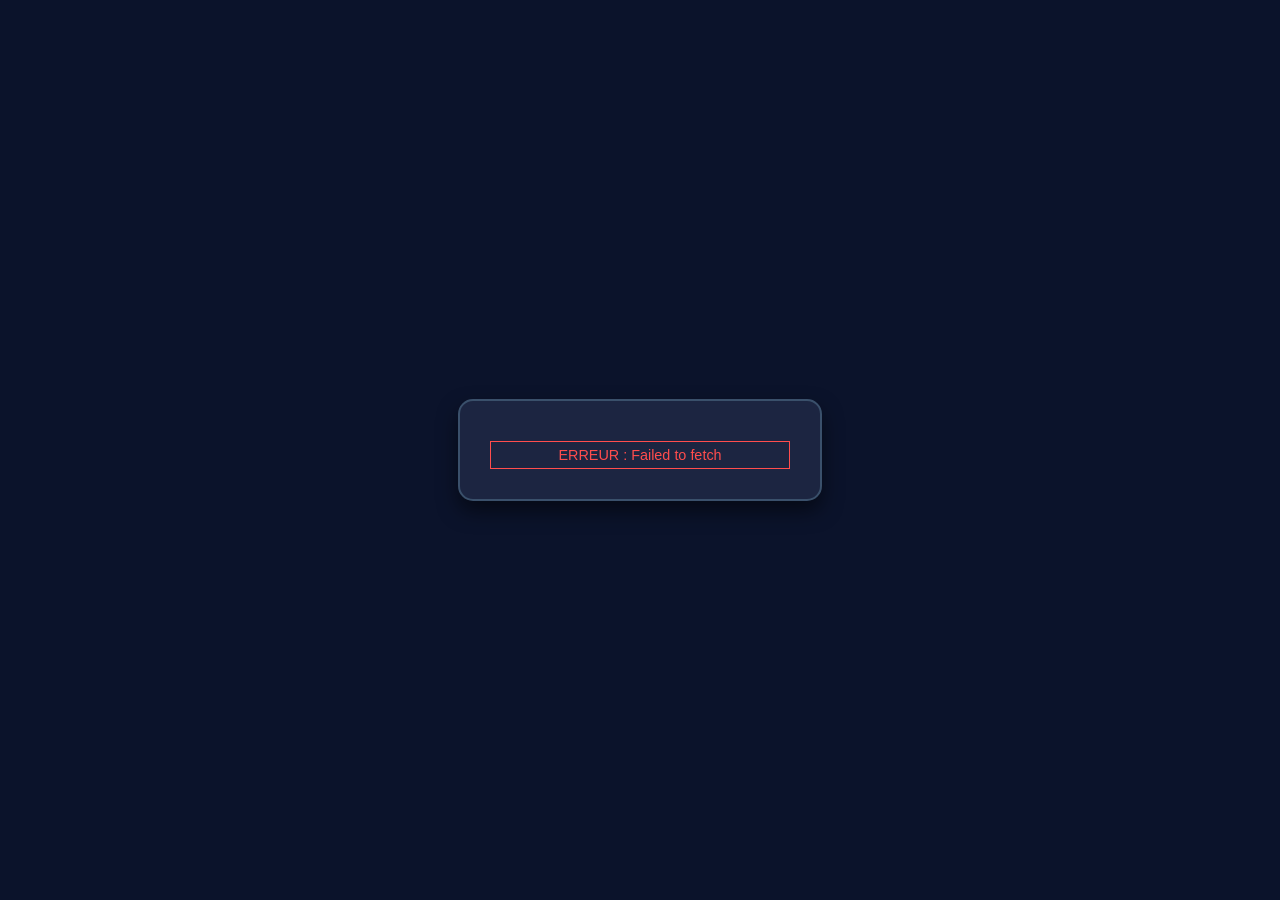
==== index.html @ 2c396a4c "commiit" ====
<!DOCTYPE html>
<html lang="fr">
<head>
    <meta charset="UTF-8">
    <title>Clash Royale Statut</title>
    <style>
        body { background-color: #0b132b; color: white; font-family: sans-serif; display: flex; justify-content: center; align-items: center; height: 100vh; margin: 0; }
        .card { background: #1c2541; padding: 30px; border-radius: 15px; border: 2px solid #3a506b; text-align: center; width: 300px; box-shadow: 0 10px 20px rgba(0,0,0,0.5); }
        .name { font-size: 1.8rem; color: #6fffe9; margin: 10px 0; text-transform: uppercase; }
        .trophies { font-size: 2.5rem; color: #f9d423; font-weight: bold; margin: 10px 0; }
        .error-msg { color: #ff4d4d; font-size: 0.9rem; margin-top: 10px; border: 1px solid #ff4d4d; padding: 5px; display: none; }
        .loading { color: #5bc0be; }
    </style>
</head>
<body>

    <div class="card">
        <div id="status" class="loading">Connexion à l'arène...</div>
        
        <div id="profile-data" style="display:none;">
            <div id="p-name" class="name">JOUEUR</div>
            <div id="p-clan" style="color: #bdc3c7;">Clan</div>
            <div id="p-trophies" class="trophies">0 🏆</div>
            <div style="font-size: 0.8rem; color: #5bc0be;">MEILLEUR : <span id="p-best">0</span></div>
        </div>

        <div id="error-box" class="error-msg"></div>
    </div>

    <script>
        // ================= CONFIGURATION =================
        const TAG = '#G9YV9GR8R';     // Remplace par ton tag (ex: #PYR88)
        const TOKEN = 'eyJ0eXAiOiJKV1QiLCJhbGciOiJIUzUxMiIsImtpZCI6IjI4YTMxOGY3LTAwMDAtYTFlYi03ZmExLTJjNzQzM2M2Y2NhNSJ9.[base64].k7sMMab-cYZa5qWONd5vj3ZVaS0bmj7OYrE3QF_KOk9yHnkTnvjzgjyiGN1X5znFyD4bbFximDFaI2FQrGbONw'; // Remplace par ta clé API
        // =================================================

        async function getStats() {
            const status = document.getElementById('status');
            const errorBox = document.getElementById('error-box');
            const cleanTag = TAG.replace('#', '%23');
            
            // URL de l'API Supercell via un proxy pour éviter le blocage IP/CORS
            const apiTarget = `https://api.clashroyale.com/v1/players/${cleanTag}`;
            const proxyUrl = `https://api.allorigins.win/get?url=${encodeURIComponent(apiTarget)}`;

            try {
                const response = await fetch(proxyUrl);
                const result = await response.json();
                
                // On déballe les données envoyées par le proxy
                const data = JSON.parse(result.contents);

                if (data.reason === "accessDenied") {
                    throw new Error("Clé API invalide ou IP non autorisée.");
                } else if (data.reason === "notFound") {
                    throw new Error("Tag du joueur introuvable.");
                }

                // Affichage des données
                document.getElementById('p-name').innerText = data.name;
                document.getElementById('p-clan').innerText = data.clan ? data.clan.name : "Sans Clan";
                document.getElementById('p-trophies').innerText = data.trophies + " 🏆";
                document.getElementById('p-best').innerText = data.bestTrophies + " 🏆";

                status.style.display = 'none';
                document.getElementById('profile-data').style.display = 'block';

            } catch (err) {
                status.style.display = 'none';
                errorBox.style.display = 'block';
                errorBox.innerText = "ERREUR : " + err.message;
                console.error(err);
            }
        }

        getStats();
    </script>
</body>
</html>
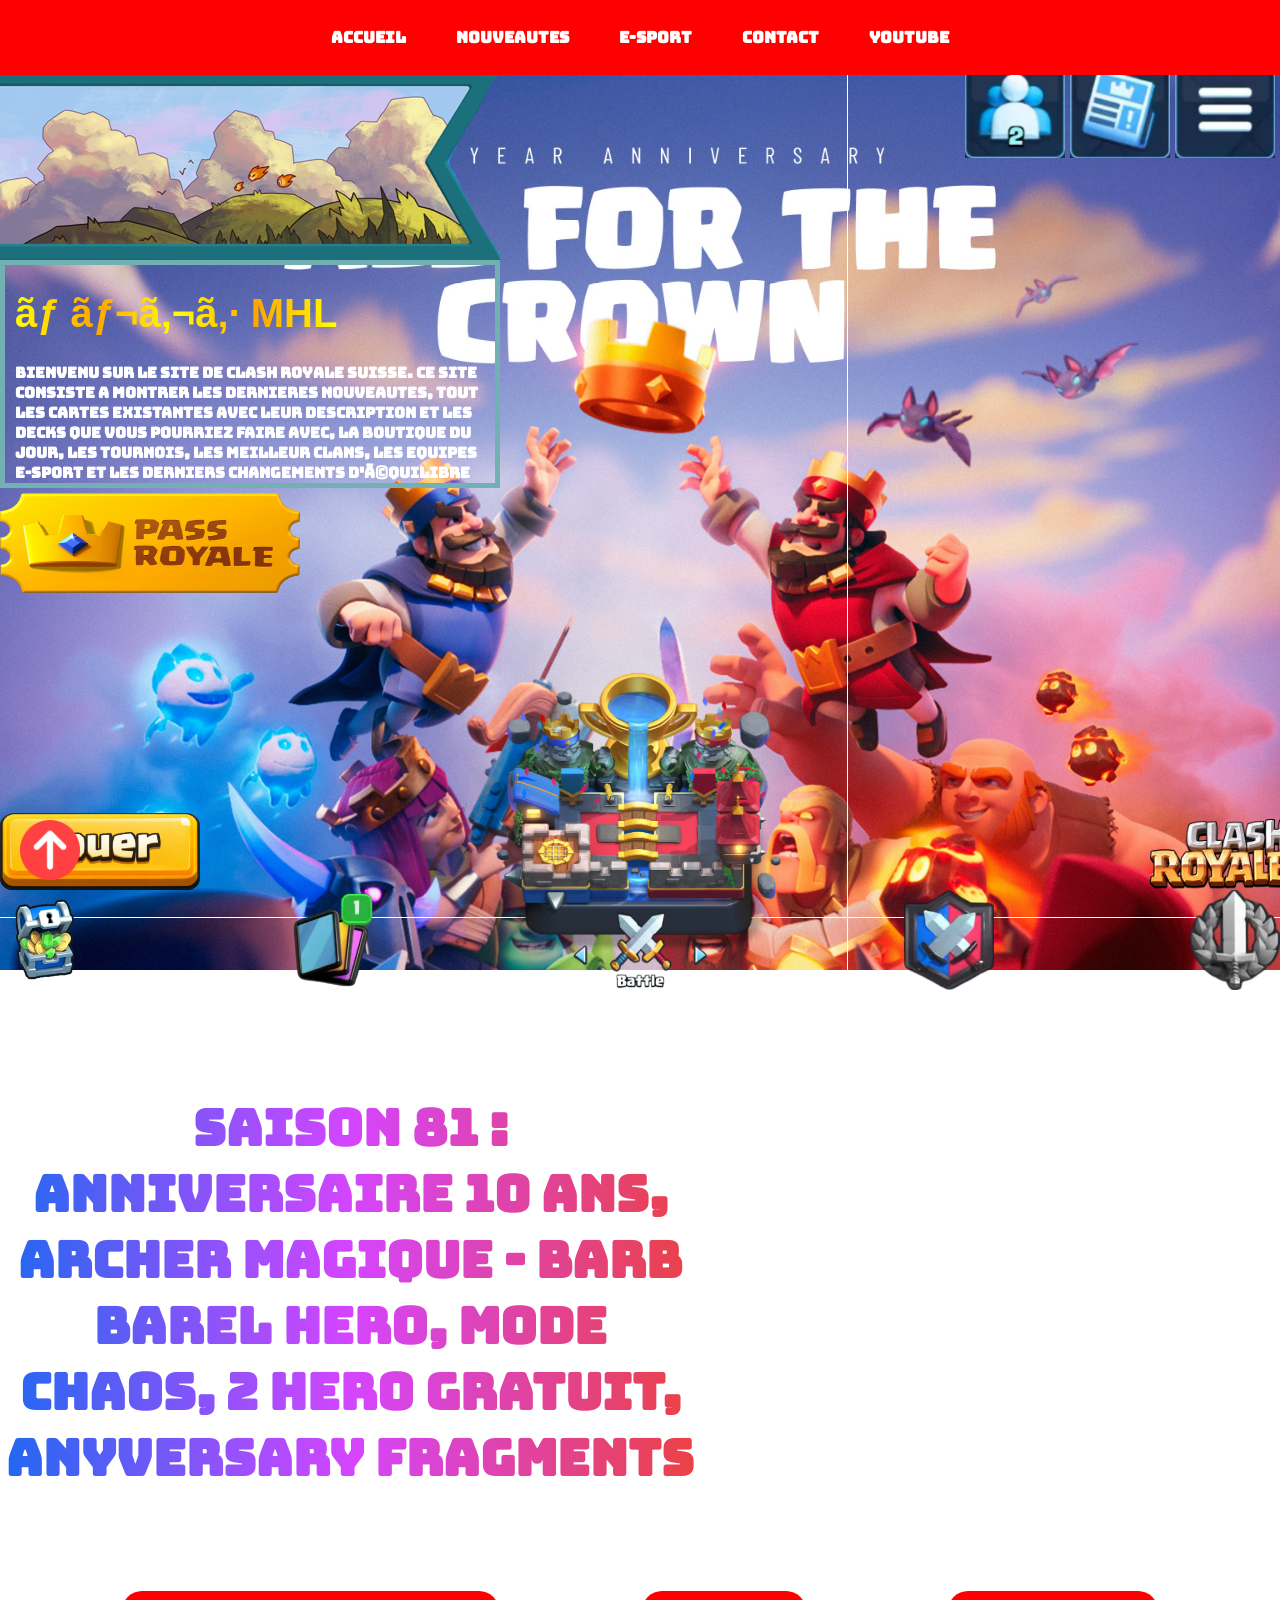
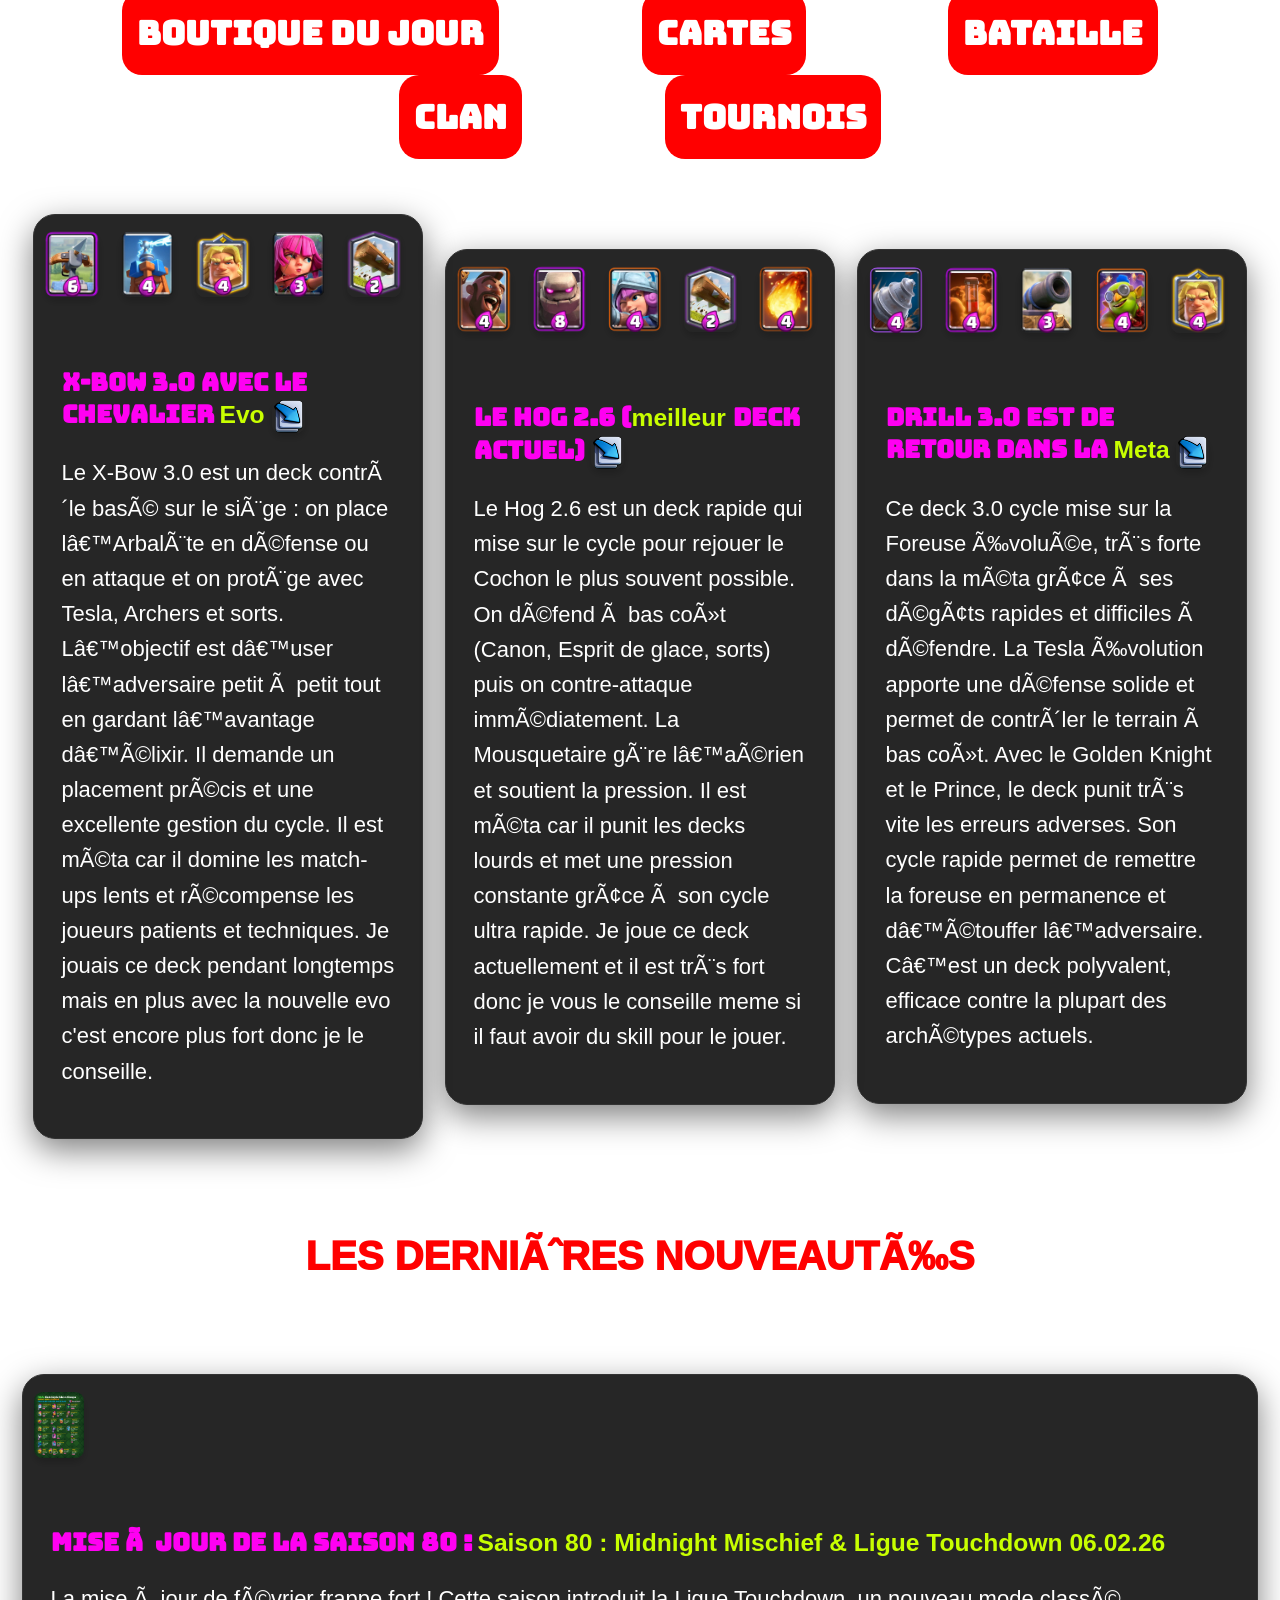
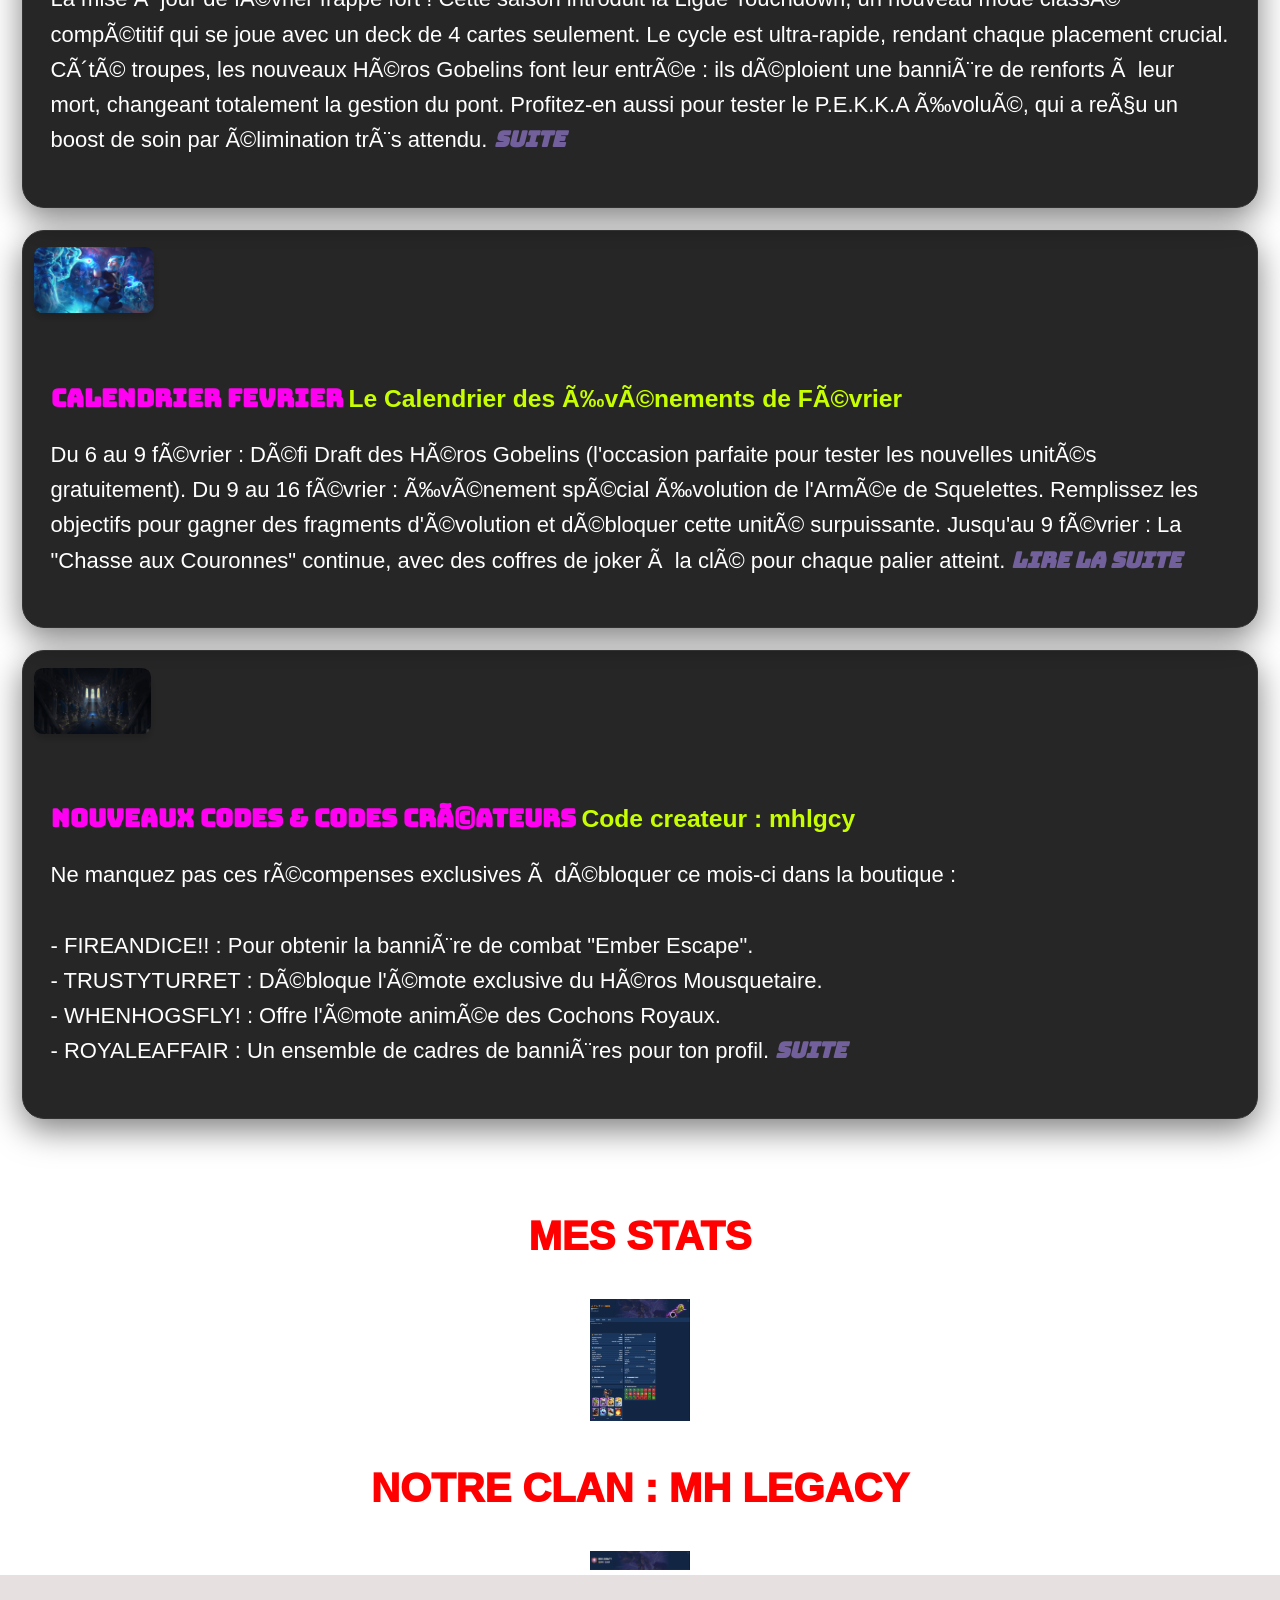
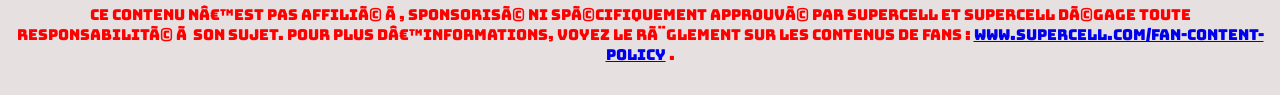
==== commit a13bcd84: "commit" ====
--- a/index.html
+++ b/index.html
@@ -1,78 +1,261 @@
 <!DOCTYPE html>
 <html lang="fr">
 <head>
-    <meta charset="UTF-8">
-    <title>Clash Royale Statut</title>
-    <style>
-        body { background-color: #0b132b; color: white; font-family: sans-serif; display: flex; justify-content: center; align-items: center; height: 100vh; margin: 0; }
-        .card { background: #1c2541; padding: 30px; border-radius: 15px; border: 2px solid #3a506b; text-align: center; width: 300px; box-shadow: 0 10px 20px rgba(0,0,0,0.5); }
-        .name { font-size: 1.8rem; color: #6fffe9; margin: 10px 0; text-transform: uppercase; }
-        .trophies { font-size: 2.5rem; color: #f9d423; font-weight: bold; margin: 10px 0; }
-        .error-msg { color: #ff4d4d; font-size: 0.9rem; margin-top: 10px; border: 1px solid #ff4d4d; padding: 5px; display: none; }
-        .loading { color: #5bc0be; }
-    </style>
+    <meta charset="UTF-8_fr">
+    <meta name="viewport" content="width=device-width, initial-scale=1.0">
+    <title>Clash Royale Suisse 🇨🇭</title>
+    <link rel="stylesheet" href="style_webdb.css">
+    <link rel="icon" href="images/logo_clash_royale.png" type="image/png">
+    <link rel="preconnect" href="https://fonts.googleapis.com">
+<link rel="preconnect" href="https://fonts.gstatic.com" crossorigin>
+<link href="https://fonts.googleapis.com/css2?family=Bebas+Neue&family=Bungee&display=swap" rel="stylesheet">
 </head>
 <body>
-
-    <div class="card">
-        <div id="status" class="loading">Connexion à l'arène...</div>
-        
-        <div id="profile-data" style="display:none;">
-            <div id="p-name" class="name">JOUEUR</div>
-            <div id="p-clan" style="color: #bdc3c7;">Clan</div>
-            <div id="p-trophies" class="trophies">0 🏆</div>
-            <div style="font-size: 0.8rem; color: #5bc0be;">MEILLEUR : <span id="p-best">0</span></div>
+    <header>
+<div id="header">
+
+</div>
+    <nav class="navigation">
+        <a href="site_p_webdb.html">
+            <img src="images/logo_clash_royale.png" alt="logo" width="50" height="50">
+        </a>
+
+        <!--liens en haut-->
+        <div class="nav-links">
+            <a href="index.html">Accueil</a>
+            <a href="site_news.html">Nouveautes</a>
+            <a href="e-sport.html">E-sport</a>
+            <a href="site_contact.html">Contact</a>
+            <a href="https://www.youtube.com/@mhlgcr_off">Youtube</a>
         </div>
-
-        <div id="error-box" class="error-msg"></div>
-    </div>
-
-    <script>
-        // ================= CONFIGURATION =================
-        const TAG = '#G9YV9GR8R';     // Remplace par ton tag (ex: #PYR88)
-        const TOKEN = 'eyJ0eXAiOiJKV1QiLCJhbGciOiJIUzUxMiIsImtpZCI6IjI4YTMxOGY3LTAwMDAtYTFlYi03ZmExLTJjNzQzM2M2Y2NhNSJ9.[base64].k7sMMab-cYZa5qWONd5vj3ZVaS0bmj7OYrE3QF_KOk9yHnkTnvjzgjyiGN1X5znFyD4bbFximDFaI2FQrGbONw'; // Remplace par ta clé API
-        // =================================================
-
-        async function getStats() {
-            const status = document.getElementById('status');
-            const errorBox = document.getElementById('error-box');
-            const cleanTag = TAG.replace('#', '%23');
-            
-            // URL de l'API Supercell via un proxy pour éviter le blocage IP/CORS
-            const apiTarget = `https://api.clashroyale.com/v1/players/${cleanTag}`;
-            const proxyUrl = `https://api.allorigins.win/get?url=${encodeURIComponent(apiTarget)}`;
-
-            try {
-                const response = await fetch(proxyUrl);
-                const result = await response.json();
-                
-                // On déballe les données envoyées par le proxy
-                const data = JSON.parse(result.contents);
-
-                if (data.reason === "accessDenied") {
-                    throw new Error("Clé API invalide ou IP non autorisée.");
-                } else if (data.reason === "notFound") {
-                    throw new Error("Tag du joueur introuvable.");
-                }
-
-                // Affichage des données
-                document.getElementById('p-name').innerText = data.name;
-                document.getElementById('p-clan').innerText = data.clan ? data.clan.name : "Sans Clan";
-                document.getElementById('p-trophies').innerText = data.trophies + " 🏆";
-                document.getElementById('p-best').innerText = data.bestTrophies + " 🏆";
-
-                status.style.display = 'none';
-                document.getElementById('profile-data').style.display = 'block';
-
-            } catch (err) {
-                status.style.display = 'none';
-                errorBox.style.display = 'block';
-                errorBox.innerText = "ERREUR : " + err.message;
-                console.error(err);
-            }
-        }
-
-        getStats();
-    </script>
+    </nav>
+    </div>
+    <div class="banner-left">
+      <a href="https://play.google.com/store/apps/details?id=com.supercell.clashroyale" target="_blank">
+        <img src="images/free_banner.png" alt="Bannière Clash Royale" width="100%" height="auto">
+      </a>
+    </div>
+    <div class="banner-text-left">
+      <h1>ムレガシ MHL</h1>
+      <p1>Bienvenu sur le site de clash royale suisse. Ce site consiste a montrer les dernieres nouveautes, tout les cartes existantes avec leur description et les decks que vous pourriez faire avec, la boutique du jour, les tournois, les meilleur clans, les equipes e-sport et les derniers changements d'équilibre</p1>
+    </div>
+    </div>
+      <div class="option-right-list">
+        <a href="https://play.google.com/store/apps/details?id=com.supercell.clashroyale" target="_blank">
+      <img src="images/friend_list.jpg" alt="Friend List">
+        </a>
+        <a href="site_news.html" target="_blank">
+        <img src="images/news_list.jpg" alt="News List">
+        </a>
+        <a href="https://play.google.com/store/apps/details?id=com.supercell.clashroyale" target="_blank">
+        <img src="images/option_list.jpg" alt="Option List">
+        </a>
+      </div>
+      <div class="pass-royale-img-right">
+      <a href="https://store.supercell.com/" target="_blank">
+        <img src="images/Pass_Royale_Icon.webp" alt="Pass Royale">
+      </a>
+      </div>
+    <div class="arene-image">
+    <img src="images/Legendary_Arena_2.webp" alt="arene-image" width="300px" height="300px">
+    </div>
+    <a href="https://play.google.com/pc-store/games/details?id=com.supercell.clashroyale" target="_blank" class="play-link">
+<img src="images/jouer_button.png" class="play-img">
+    </a>
+</div>
+        </div>
+
+    </header>
+    <main>
+        <img src="images/imagee_back.jpeg" alt="Image de fond" class="arrire-image-pour-site">
+    </div>
+    <div class="bottom-menu-buttons">
+      <img src="images/shop_icon.webp" alt="shop_button" width="90px" height="100px">
+      <a href="cartes.html">
+      <img src="images/cards-button.png" alt="card_button" width="90px" height="100px">
+      </a>
+      <a href="site_p_webdb.html">
+      <img src="images/battle-button.png" alt="card_button" width="135px" height="80px" style="margin-top: 20px;">
+      </a>
+      <a href="clan_site.html">
+      <img src="images/clan_button.png" alt="card_button" width="90px" height="100px">
+      </a>
+      <img src="images/tournois_button.png" alt="card_button" width="90px" height="100px">
+    </div>
+  </aside>
+</section>
+
+<!--les 3 meulleurs deck actuel que on peut directement copier sur le jeu-->
+<h6>SAISON 81 : ANNIVERSAIRE 10 ANS, ARCHER MAGIQUE - BARB BAREL HERO, MODE CHAOS, 2 HERO GRATUIT, ANYVERSARY FRAGMENTS</h6>
+ <div class ="hook">
+
+<button><a href="#">Boutique du jour</a></button>
+<button><a href="#derniere_nouveaute">Cartes</a></button>
+<button><a href="#mes-stats">Bataille</a></button>
+<button><a href="#mon-clan">Clan</a></button>
+<button><a href="#mon-clan">Tournois</a></button>
+        </div>
+  </section>
+ </div>
+<section class="deck-container">
+  <article class="news-card">
+    <div class="card-image-container">
+      <img src="images/XBow.webp" alt="Saison 80">
+      <img src="images/Tesla.webp" alt="Saison 80">
+      <img src="images/GoldenKnight.webp" alt="Saison 80">
+      <img src="images/Archers.webp" alt="Saison 80">
+      <img src="images/Log.webp" alt="Saison 80">
+      <img src="images/Golem.webp" alt="Saison 80">
+      <img src="images/icespirit.webp" alt="Saison 80">
+      <img src="images/Zap.webp" alt="Saison 80">
+    </div>
+    <div class="card-content">
+      <h3 class="card-title">
+        X-bow 3.0 avec le chevalier <span class="highlight"> Evo </span> <a href="https://link.clashroyale.com/en/?clashroyale://copyDeck?deck=26000001;27000006;26000000;26000084;26000010;28000011;28000000;27000008&tt=159000000&l=Royals"><img src="images/copy_png.png" alt="copy_button" class="share-image"></a>
+      </h3>
+      <p class="card-text">
+        Le X-Bow 3.0 est un deck contrôle basé sur le siège : on place l’Arbalète en défense ou en attaque et on protège avec Tesla, Archers et sorts. L’objectif est d’user l’adversaire petit à petit tout en gardant l’avantage d’élixir. Il demande un placement précis et une excellente gestion du cycle. Il est méta car il domine les match-ups lents et récompense les joueurs patients et techniques. Je jouais ce deck pendant longtemps mais en plus avec la nouvelle evo c'est encore plus fort donc je le conseille.
+      </p>
+    </div>
+  </article>
+
+  <!--deuxieme deck-->
+  <article class="news-card">
+    <div class="card-image-container">
+      <img src="images/Hog.webp" alt="Saison 80">
+      <img src="images/Golem.webp" alt="Saison 80">
+      <img src="images/Musk.webp" alt="Saison 80">
+      <img src="images/Log.webp" alt="Saison 80">
+      <img src="images/Fireball.webp" alt="Saison 80">
+      <img src="images/Cannon.webp" alt="Saison 80">
+      <img src="images/icespirit.webp" alt="Saison 80">
+      <img src="images/Skellies.webp" alt="Saison 80">
+    </div>
+    <div class="card-content">
+      <h3 class="card-title">
+        Le hog 2.6 (<span class="highlight">meilleur </span>deck actuel) <a href="https://link.clashroyale.com/en/?clashroyale://copyDeck?deck=26000010;27000000;26000038;26000014;26000030;28000011;28000000;26000021&tt=159000000&l=Royals"><img src="images/copy_png.png" alt="copy_button" class="share-image"></a>
+      </h3>
+      <p class="card-text">
+        Le Hog 2.6 est un deck rapide qui mise sur le cycle pour rejouer le Cochon le plus souvent possible. On défend à bas coût (Canon, Esprit de glace, sorts) puis on contre-attaque immédiatement. La Mousquetaire gère l’aérien et soutient la pression. Il est méta car il punit les decks lourds et met une pression constante grâce à son cycle ultra rapide. Je joue ce deck actuellement et il est très fort donc je vous le conseille meme si il faut avoir du skill pour le jouer.
+      </p>
+    </div>
+  </article>
+
+  <!--troisieme deck-->
+  <article class="news-card">
+    <div class="card-image-container">
+      <img src="images/GoblinDrill.webp" alt="Saison 80">
+      <img src="images/Poison.webp" alt="Saison 80">
+      <img src="images/Cannon.webp" alt="Saison 80">
+      <img src="images/GoblinDemolisher.webp" alt="Saison 80">
+      <img src="images/GoldenKnight.webp" alt="Saison 80">
+      <img src="images/Firecracker.webp" alt="Saison 80">
+      <img src="images/icespirit.webp" alt="Saison 80">
+      <img src="images/Skellies.webp" alt="Saison 80">
+    </div>
+    <div class="card-content">
+      <h3 class="card-title">
+        Drill 3.0 Est de retour dans la <span class="highlight"> Meta</span> <a href="https://link.clashroyale.com/en/?clashroyale://copyDeck?deck=27000013;27000006;26000002;26000000;26000031;28000011;26000095;28000009&tt=159000000&l=Royals"><img src="images/copy_png.png" id="derniere_nouveaute" alt="copy_button" class="share-image"></a>
+      </h3>
+      <p class="card-text">
+        Ce deck 3.0 cycle mise sur la Foreuse Évoluée, très forte dans la méta grâce à ses dégâts rapides et difficiles à défendre. La Tesla Évolution apporte une défense solide et permet de contrôler le terrain à bas coût. Avec le Golden Knight et le Prince, le deck punit très vite les erreurs adverses. Son cycle rapide permet de remettre la foreuse en permanence et d’étouffer l’adversaire. C’est un deck polyvalent, efficace contre la plupart des archétypes actuels.
+      </p>
+    </div>
+  </article>
+</section>
+
+<!--les 3 dernieres nouveautes-->
+<p class="centered-first-title">LES DERNIÈRES NOUVEAUTÉS</p>
+  <section class="news-container">
+
+    <!--premiere nouveauté-->
+  <article class="news-card">
+    <div class="card-image-container">
+      <img src="images/saison81bc.webp" alt="Saison 80">
+    </div>
+    <div class="card-content">
+      <h3 class="card-title">
+        Mise à jour de la saison 80 : <span class="highlight"> Saison 80 : Midnight Mischief & Ligue Touchdown 06.02.26</span>
+      </h3>
+      <p class="card-text">
+        La mise à jour de février frappe fort ! Cette saison introduit la Ligue Touchdown, un nouveau mode classé compétitif qui se joue avec un deck de 4 cartes seulement. Le cycle est ultra-rapide, rendant chaque placement crucial. Côté troupes, les nouveaux Héros Gobelins font leur entrée : ils déploient une bannière de renforts à leur mort, changeant totalement la gestion du pont. Profitez-en aussi pour tester le P.E.K.K.A Évolué, qui a reçu un boost de soin par élimination très attendu. <a href="#" class="more-link">Suite</a>
+      </p>
+    </div>
+  </article>
+
+  <!--deuxieme nouveaute-->
+  <article class="news-card">
+    <div class="card-image-container">
+      <img src="images/image_test.jpg" alt="Saison 80">
+    </div>
+    <div class="card-content">
+      <h3 class="card-title">
+        Calendrier fevrier <span class="highlight"> Le Calendrier des Événements de Février</span>
+      </h3>
+      <p class="card-text">
+        Du 6 au 9 février : Défi Draft des Héros Gobelins (l'occasion parfaite pour tester les nouvelles unités gratuitement).
+
+Du 9 au 16 février : Événement spécial Évolution de l'Armée de Squelettes. Remplissez les objectifs pour gagner des fragments d'évolution et débloquer cette unité surpuissante.
+
+Jusqu'au 9 février : La "Chasse aux Couronnes" continue, avec des coffres de joker à la clé pour chaque palier atteint. <a href="#" class="more-link">Lire la suite</a>
+      </p>
+    </div>
+  </article>
+
+  <!--troisieme nouveaute-->
+  <article class="news-card">
+    <div class="card-image-container">
+      <img src="images/image_test3.jpg" alt="Saison 80">
+    </div>
+    
+    <div class="card-content">
+      <h3 class="card-title">
+        Nouveaux Codes & Codes Créateurs <span class="highlight"> Code createur : mhlgcy</span>
+      </h3>
+      <p class="card-text">
+        Ne manquez pas ces récompenses exclusives à débloquer ce mois-ci dans la boutique :
+        <br>
+<br>
+- FIREANDICE!! : Pour obtenir la bannière de combat "Ember Escape".
+<br>
+- TRUSTYTURRET : Débloque l'émote exclusive du Héros Mousquetaire.
+<br>
+- WHENHOGSFLY! : Offre l'émote animée des Cochons Royaux.
+<br>
+- ROYALEAFFAIR : Un ensemble de cadres de bannières pour ton profil. <a href="#" class="more-link"id="mes-stats">Suite</a>
+      </p>
+    </div>
+  </article>
+</section>
+<!--fin des 3 nouveautes-->
+
+<!--stats actuels-->
+<p class="centered-first-title">MES STATS</p>
+<div class="image-stats">
+<img src="images/mes_stats.png" style="width: 100px; height: auto;">
+</div>
+<!--fin des stats actuels-->
+
+<!--notre clan-->
+<p class="centered-first-title" id="mon-clan">NOTRE CLAN : MH LEGACY</p>
+<div class="image-stats">
+<img src="images/clan.png" style="width: 100px; height: auto;">
+</div>
+<!--fin de notre clan-->
+
+<!--fleche pour remonter en haut-->
+<a href="#"><img src="images/arrow.png" class="arrow-left-down"></a>
+<!--fin de la fleche pour remonter en haut-->
+
+
+
+    </main>
+
+    <!--bas de page et description que le contenu n est pas affilé a supercell-->
+    <footer>
+        <p>Ce contenu n’est pas affilié à, sponsorisé ni spécifiquement approuvé par Supercell et Supercell dégage toute responsabilité à son sujet.
+Pour plus d’informations, voyez le règlement sur les contenus de fans : <a href="https://supercell.com/en/fan-content-policy/">www.supercell.com/fan-content-policy</a> .</p>
+    </footer>
+    <!--fin du bas de page-->
 </body>
 </html>
--- a/style_webdb.css
+++ b/style_webdb.css
@@ -0,0 +1,885 @@
+* {
+    max-width: auto;
+    padding: 0;
+    box-sizing: border-box;
+    font-family: "Bungee", sans-serif;
+}
+
+.navigation {
+    display: flex;
+    align-items: center;
+    justify-items: center;
+    background-color: #ff0000;
+    padding: 10px 40px;
+    position: fixed;
+    width: 100%;
+    top: 0;
+    left: 0;
+    z-index: 100;
+    justify-content: center;
+}
+
+.nav-links {
+    display: flex;
+    position: absolute;
+    gap: 50px;
+    font-family: "Bungee", sans-serif;
+}
+
+@media (max-width: 768px) {
+  .navigation a {
+    font-size: 10px;
+  }
+  .nav-links a {
+    font-size: 10px;
+  }
+  .navigation {
+    font-size: 10px;
+  }
+  .nav-links {
+    font-size: 10px;
+  }
+}
+
+.navigation img {
+    align-self: left;
+    justify-self: left;
+    margin-right: 1700px;
+}
+.nav-right {
+    display: flex;
+    position: absolute;
+    right: 40px;
+}
+.btn-option {
+    background: none;
+    border: none;
+    color: #ffffff;
+    font-size: 28px;
+    cursor: pointer;
+    transition: transform 0.3s;
+}
+.btn-option:hover {
+    transform: scale(1.2);
+}
+.navigation a {
+    color: #ffffff;
+    font-family: "Bungee", sans-serif;
+    text-decoration: none;
+    font-weight: bold;
+}
+.hook {
+    font-weight: bold;
+    font-family: 'Poppins', sans-serif;
+    text-align: center;
+    margin-top: 1px;
+}
+.hook h1 {
+    font-size: 50px;
+    margin: 1px 0;
+  background-image: linear-gradient(to left, rgb(255, 0, 0), #ff6969, #fc8b8b, rgb(255, 0, 0));
+  -webkit-background-clip: text;
+  background-clip: text;
+  -webkit-text-fill-color: transparent;
+  color: transparent;
+}
+footer {
+    background-color: #e7e0e0;
+    color: rgb(255, 0, 0);
+    text-align: center;
+    padding: 15px;
+    font-size: 15px;
+    width: 100%;
+    z-index: 100;
+}
+.hook2 {
+    font-weight: bold;
+    font-family: 'Poppins', sans-serif;
+    margin-top: 1px;
+}
+.small-box {
+    width: 250px;
+    height: 100px;
+    background-color: #8b7c7c;
+    color: white;
+    display: flex;
+    align-items: center;
+    justify-content: center;
+    margin: 20px auto;
+    align-items: baseline;
+}
+
+
+
+.news-container {
+  display: flex;
+  flex-direction: column;
+  align-items: center;
+  padding: 40px 20px;
+  font-family: 'Segoe UI', Tahoma, Geneva, Verdana, sans-serif;
+}
+@media only screen and (max-width: 768px) {
+    .news-container {
+        display: flex;
+  flex-direction: column;
+  align-items: center;
+  padding: 40px 20px;
+    }
+}
+
+.section-title {
+  color: red;
+  margin-bottom: 20px;
+  font-size: 24px;
+}
+
+
+.news-card {
+  max-width: 1200px;
+  width: 100%;
+  background-color: rgba(0, 0, 0, 0.85);
+  border-radius: 20px;
+  overflow: hidden;
+  box-shadow: 0 10px 30px rgba(0, 0, 0, 0.5);
+  border: 1px solid #333; 
+  margin: 10px;
+  font-family: 'Segoe UI', Tahoma, Geneva, Verdana, sans-serif;
+}
+
+
+.card-image-container {
+    display: flex;
+  width: 100px;
+  height: 90px;
+  flex-direction: row;
+  gap: 20px;
+  margin-left: 10px;
+}
+
+.card-content {
+  padding: 25px;
+  text-align: left;
+}
+
+.card-title {
+  color: #ff00f2;
+  font-size: 1.4rem;
+  margin-bottom: 5px;
+  line-height: 1.3;
+}
+
+.card-title .highlight {
+  color: #c8ff00;
+  font-family: 'Segoe UI', Tahoma, Geneva, Verdana, sans-serif;
+}
+
+.card-text {
+  color: #ffffff;
+  font-size: 20px;
+  max-width: 1200px;
+  line-height: 1.6;
+  font-family: 'Segoe UI', Tahoma, Geneva, Verdana, sans-serif;
+}
+
+.more-link {
+  color: #72609c;
+  text-decoration: none;
+  font-style: italic;
+}
+
+.more-link:hover {
+  color: #ff0000;
+}
+.stats-actuels-box {
+    border: 2px solid #ff0000;
+    padding: 10px;
+    margin: 10px 0;
+}
+body {
+  font-family: 'Poppins', sans-serif;
+  margin: 0;
+  padding-top: 110px;
+  padding-bottom: 0;
+}
+section {
+  zoom: 1.10;
+  text-align: center;
+  display: flex;
+  align-self:center;
+  flex-direction: column;
+    align-items: center;
+}
+
+article a {
+  color: #2600ff;
+  text-decoration: none;
+  font-weight: bold;
+}
+
+article img {
+  border-radius: 8px;
+  margin: 15px 0;
+  box-shadow: 0 4px 8px rgba(0,0,0,0.2);
+}
+
+
+h2 {
+  color: #ff1100;
+}
+.back-video {
+    position: fixed;
+    right: 0;
+    bottom: 0;
+    min-width: 100%;
+    min-height: 100%;
+    z-index: -1;
+    object-fit: cover;
+}
+
+
+.content {
+    position: relative;
+    z-index: 1;
+}
+.description-box {
+  padding: 0px;
+  margin: 0px 0;
+  justify-content: center;
+    text-align: center;
+    font-family: 'Poppins', sans-serif;
+    font-size: 45px;
+    font-weight: bold;
+    color: #ff0000;
+}
+.video-and-description-box {
+  display: flex;
+  gap: 20px;
+  align-items: center;
+}
+.video-and-description-box video {
+  flex: 1;
+  justify-content: center;
+  margin-left: 800px;
+}
+
+.autoplay-centered-video {
+    display: block;
+    margin: 0 auto;
+}
+.contact-box {
+        max-width: 400px;
+        margin: 50px auto;
+        padding: 30px;
+        background: #ffffff;
+        border-radius: 15px;
+        box-shadow: 0px 10px 20px rgba(0,0,0,0.1);
+        font-family: 'Poppins', sans-serif;
+    }
+
+    .contact-box h2 {
+        text-align: center;
+        color: #333;
+        margin-bottom: 20px;
+    }
+    .contact-box input, 
+    .contact-box textarea {
+        width: 100%;
+        padding: 12px;
+        margin-bottom: 15px;
+        border: 1px solid #ddd;
+        border-radius: 8px;
+        box-sizing: border-box;
+    }
+    .contact-box input:focus, 
+    .contact-box textarea:focus {
+        outline: none;
+        border-color: #ff626a;
+        box-shadow: 0 0 5px #ff4775;
+    }
+    .contact-box button {
+        display: flex;
+        justify-content: center;
+        justify-self: center;
+        width: 100%;
+        padding: 12px;
+        background-color: #ff000d;
+        color: white;
+        border: none;
+        border-radius: 8px;
+        font-size: 16px;
+        cursor: pointer;
+        transition: background 0.3s;
+    }
+
+    .contact-box button:hover {
+        background-color: rgb(70, 238, 70);
+    }
+    .choix-de-saison-button {
+        display: block;
+        width: 300px;
+        padding: 10px;
+        background-color: #ff0000;
+        color: white;
+        border: none;
+        border-radius: 5px;
+        font-size: 16px;
+        cursor: pointer;
+        text-align: center;
+        transition: background-color 0.3s, box-shadow 0.3s;
+        position: fixed;
+        right: 20px;
+        z-index: 1000;
+        margin: 10px 0;
+    }
+    
+    .choix-de-saison-button:nth-of-type(1) {
+        top: 100px;
+    }
+    
+    .choix-de-saison-button:nth-of-type(2) {
+        top: 160px;
+    }
+        .choix-de-saison-button:nth-of-type(3) {
+        top: 220px;
+    }
+        .choix-de-saison-button:nth-of-type(4) {
+        top: 280px;
+    }
+        .choix-de-saison-button:nth-of-type(5) {
+        top: 340px;
+    }
+        .choix-de-saison-button:nth-of-type(6) {
+        top: 400px;
+    }
+        .choix-de-saison-button:nth-of-type(7) {
+        top: 460px;
+    }
+        .choix-de-saison-button:nth-of-type(8) {
+        top: 520px;
+    }
+    .choix-de-saison-button:hover {
+        background-color: #cc0000;
+    }
+    .choix-de-saison-button:active {
+        background-color: #990000;
+    }
+    .choix-de-saison-button:focus {
+        outline: none;
+        box-shadow: 0 0 5px rgba(255,0,0,0.5);
+    }
+    .choix-de-saison-button:disabled {
+        background-color: #b5b5be;
+        color: #b4b6d4;
+        cursor: not-allowed;
+    }
+    .choix-de-saison-button:disabled p {
+        color: hsl(235, 37%, 80%);
+    }
+    .choix-de-saison-button p {
+        font-family: 'Poppins', sans-serif;
+        font-size: 20px;
+        margin : 0;
+        font-weight: bold;
+    }
+.article-dernieres-nouveautes-box {
+    border : 2px solid #1900ff;
+    padding: 10px;
+    margin: 10px 0;
+    border-width: 50px;
+}
+  .conteneur {
+    display: flex;               
+    gap: 20px;                   
+    flex-wrap: wrap;     
+    justify-content: center;
+    padding: 2px;
+    margin-top: 1px;
+    text-align: center;
+  }
+
+  .box {                   
+    width: 500px;
+    height: 800px;
+    background-color: #f9f9f9;
+  }
+  .box-wiki {
+    width: 400px;
+    height: 200px;
+    background-color: #f9f9f9;
+  }
+  video {
+    border: 5px solid #ff0000;
+    border-radius: 10px;
+    box-shadow: 0 4px 8px rgba(0,0,0,0.2);
+    max-width: 100%;
+    height: auto;
+    }
+.conteneur a {
+    text-decoration: none;
+    color: #ff0000;
+}
+.conteneur a :visited {
+    color: #ff0000;
+}
+.arrire-image-pour-site {
+    position: fixed;
+    top: 0;
+    left: 0;
+   width: 100%;
+   height: 100%;
+    z-index: -1;
+    object-fit: cover;
+    object-position: center;
+    margin-top: 70px;
+}
+
+@media only screen and (max-width: 600px) {
+    .arrire-image-pour-site {
+transform: scale(1.1);
+    }
+}
+.live-button {
+    background-color: red;
+    color: white;
+    font-weight: bold;
+    padding: 10px 25px;
+    border: none;
+    border-radius: 8px;
+    font-size: 18px;
+    cursor: pointer;
+    animation: blink 2.5s infinite;
+    box-shadow: 0 0 10px rgba(255, 0, 0, 0.7);
+}
+
+@keyframes blink {
+    0%, 50%, 100% { opacity: 1; }
+    25%, 75% { opacity: 0; }
+}
+
+.live-button:hover {
+    box-shadow: 0 0 20px rgba(255, 0, 0, 1);
+}
+button {
+  font: inherit;
+  background-color: #ff0000;
+  border: 0;
+  color: #ffffff;
+  border-radius: 20px;
+  font-size: 33px;
+  padding: 20px 15px;
+  font-weight: 600;
+  cursor: pointer;
+  margin: 0px 69px;
+  gap: 0px;
+}
+button a {
+    text-decoration: none;
+    color: #ffffff;
+}
+.deck-container {
+  display: flex;
+  flex-direction: row;
+  align-items: center;
+  padding: 40px 20px;
+}
+@media only screen and (max-width: 768px) {
+    .deck-container {
+  display: flex;
+  flex-direction: column;
+  align-items: center;
+  padding: 40px 20px;
+}
+}
+.share-image {
+    width: 30px;
+    height: 30px;
+    vertical-align: middle;
+    margin: 0px;
+}
+.centered-first-title {
+   text-align: center;
+   font-family: 'Segoe UI', Tahoma, Geneva, Verdana, sans-serif;
+   font-size: 40px;
+   color: #ff0000;
+   font-weight: 1000;
+}
+.image-stats {
+    text-align: center;
+}
+.arrow-left-down {
+        position: fixed;
+    bottom: 20px;
+    left: 20px;   
+    z-index: 9999;   
+    width: 60px;  
+    height: auto;
+}
+.cr-margin {
+    display: flex;
+    flex-wrap: wrap;
+    gap: 20px;
+    justify-content: center;
+    padding: 0px;
+    margin: 0 auto;
+}
+.cr-margin img {
+    width: 130px;
+    height: auto;
+}
+@media (max-width: 600px){
+    .cr-margin img {
+    width: 80px;
+    height: auto;
+}
+.cr-margin {
+    display: flex;
+    flex-wrap: wrap;
+    gap: 5px;
+    justify-content: center;
+    margin: 0 auto;
+}
+}
+
+
+.left-image-banner {
+    position: static;
+    top: 10%;
+    left: 0;
+    z-index: 9999;   
+}
+.left-banner-et-rp {
+  position: relative;
+}
+
+.pass-royale-link {
+  cursor: pointer;
+  margin-left: 840px;
+  width: 300px;
+  height: 100px;
+}
+@media only screen and (max-width: 600px) {
+    .pass-royale-link {
+        width: 400px;
+    }
+}
+@media (max-width: 768px){
+.pass-royale-link {
+  top: 0px;
+  right: 0px;
+  z-index: 99;
+  cursor: pointer;
+  margin-left: 840px;
+}
+.pass-royale-img {
+  width: 140px;
+  height: auto;
+  transition: transform 0.3s ease;
+  margin-top: 0px;
+}
+}
+
+.pass-royale-img {
+  width: 470px;
+  height: auto;
+  transition: transform 0.3s ease;
+  margin-top: 0px;
+}
+
+.pass-royale-img:hover {
+  transform: scale(1.1);
+}
+
+.left-banner-text {
+  display: flex;
+  justify-content: left;
+  flex-wrap: wrap;
+    font-family: "Bungee", sans-serif;
+    font-size: 15px;
+    color: #ffffff;
+    border: #333 solid 1px;
+padding: 0 10px;
+width: 573px;
+font-weight: bold;
+}
+.left-banner-text h1 {
+  font-size: 40px;
+   background-image: linear-gradient(to right, yellow, orange, yellow, orange, yellow);
+font-family: "Bungee", sans-serif;
+  -webkit-background-clip: text;
+  background-clip: text;
+ 
+  color: transparent;
+}
+.play-link {
+
+  top: 70px;
+  right: 20px;
+  z-index: 99;
+  cursor: pointer;
+}
+.play-img {
+    display: flex;
+    justify-content: center;
+    justify-self: center;
+    align-self: center;
+    width: 200px;
+  height: auto;
+  transition: transform 0.3s ease;
+}
+.play-img:hover {
+  transform: scale(1.1);
+}
+.option-right-list {
+    display: flex;
+    justify-content: right;
+}
+.option-right-list img {
+    display: flex;
+    flex-direction: row;
+    gap: 10px;
+    justify-content: right;
+    margin-top: -430px;
+    margin-right: 5px;
+    width: 100px;
+    height: 100px;
+}
+@media (max-width: 600px) {
+    .option-right-list img {
+    display: flex;
+    flex-direction: row;
+    justify-content: right;
+    margin-top: -430px;
+    margin-right: 5px;
+    width: 50px;
+    height: 50px;
+    transform: scale(1.1);
+}
+.option-right-list {
+    display: flex;
+    justify-content: right;
+    transform: scale(1.1);
+}
+}
+.pass-royale-img-right img {
+    display: flex;
+    margin-top: 5px;
+    width: 300px;
+    height: 100px;
+    justify-self: right;
+}
+@media (max-width: 600px) {
+    .pass-royale-img-right img {
+    display: flex;
+    margin-top: 5px;
+    width: 100px;
+    height: 100px;
+    justify-self: right;
+}
+}
+.banner-left {
+    display: flex;
+    gap: 10px;
+    justify-content: left;
+    width: 500px;
+    height: auto;
+    margin-top: -39.6px;
+}
+.arene-image {
+    display: flex;
+    flex-direction: row;
+    justify-content: center;
+    margin: -150px 0px;
+    margin-top: 70px;
+}
+.banner-text-left {
+    display: flex;
+    justify-content: left;
+    flex-wrap: wrap;
+    font-family: "Bungee", sans-serif;
+    font-size: 15px;
+    color: #ffffff;
+    border: #73b0b4 solid 5px;
+    padding: 0 10px;
+    width: 500px;
+    font-weight: bold;
+    margin-top: -5px;
+}
+.banner-text-left h1 {
+    font-size: 40px;
+    background-image: linear-gradient(to right, yellow, orange, yellow, orange, yellow);
+    font-family:'Lucida Sans', 'Lucida Sans Regular', 'Lucida Grande', 'Lucida Sans Unicode', Geneva, Verdana, sans-serif;
+    -webkit-background-clip: text;
+    background-clip: text;
+    color: transparent;
+}
+.bottom-menu-buttons {
+    display: flex;
+    justify-content: space-between;
+}
+.deck {
+  display: flex;
+    flex-direction: row;
+    gap: 20px;
+    align-items: center;
+    justify-content: center;
+    margin: 10px 0px;
+}
+.empty-card-slot {
+    width: 128px;
+    height: 170px;
+    background-image: linear-gradient(to bottom, #0b089e, #3b48bb);
+    border: 2px solid #1d13aa;
+    border-radius: 10px;
+    display: flex;
+    color: #174099;
+}
+.meilleur-clans-top-tablo {
+    font-size: 30px;
+    background-image: linear-gradient(to right, rgb(255, 187, 0), orange, rgb(200, 255, 0), rgb(166, 255, 0), rgb(53, 71, 231), rgb(195, 0, 255), rgb(255, 0, 13), rgb(255, 0, 0), rgb(255, 0, 0), rgb(255, 0, 0));
+    font-family:'Lucida Sans', 'Lucida Sans Regular', 'Lucida Grande', 'Lucida Sans Unicode', Geneva, Verdana, sans-serif;
+    -webkit-background-clip: text;
+    background-clip: text;
+    color: transparent;
+    text-align: center;
+    font-weight: bold;
+}
+.description-card-box {
+    display: flex;
+    flex-direction: column;
+    align-items: left;
+    background-color: rgba(71, 74, 255, 0.85);
+    border-radius: 20px;
+    max-width: 800px;
+    width: 90%;
+    margin: 40px auto;
+    padding: 30px;
+    border: 2px solid #7b71ff;
+    text-align: center;
+}
+.description-card-box img {
+    width: 150px;
+    height: auto;
+}
+.card-stats h2{
+    display: inline-block;
+    margin: 0;
+    color: #aeb3ff;
+    font-size: 30px;
+    margin-bottom: 10px;
+    font-family: 'Poppins', sans-serif;
+    gap: 20px;
+    display: inline-block;
+}
+.description-card-box p {
+    color: #ffffff;
+    font-size: 18px;
+    text-align: center;
+    font-weight: bold;
+    font-family: 'Poppins', sans-serif;
+}
+.description-card-box h4 {
+    color: #fffafa;
+    font-size: 20px;
+    margin-top: 20px;
+    text-align: center;
+    font-weight: bold;
+    font-family: 'Poppins', sans-serif;
+}
+h6 {
+    display: flex;
+    font-size: 50px;
+    font-family: "Bungee", sans-serif;
+    font-style: normal;
+    text-align: center;
+    margin-top: 100px;
+    margin-bottom: 100px;
+    background-image: linear-gradient(to right, rgb(31, 104, 241), rgb(212, 69, 255), rgb(236, 65, 65));
+-webkit-background-clip: text;
+    background-clip: text;
+    color: transparent;
+    text-align: center;
+    font-weight: bold;
+    justify-self: center;
+    width: 700px;
+    height: auto;
+}
+.description-perso {
+    display: flex;
+    text-align: center;
+    flex-direction: column;
+    justify-content: center;
+    justify-self: center;
+    width: 700px;
+    border: beige solid 1px;
+    color: beige;
+}
+.description-perso img {
+    display: flex;
+    align-self: center;
+    width: 100px;
+    height: auto;
+}
+@media (max-width: 768px) {
+    .description-perso {
+    display: flex;
+    align-self: center;
+    width: 400px;
+    height: auto;
+    }
+}
+.teams-box {
+    display: flex;
+    text-align: center;
+    flex-direction: column;
+    justify-content: center;
+    justify-self: center;
+    width: 450px;
+    height: 550px;
+    border: rgb(65, 65, 54) solid 1px;
+    color: beige;
+    background-color: rgba(0, 0, 0, 0.85);
+    font-size: 30px;
+    border-radius: 10px;
+    margin: 10px 10px;
+}
+.teams-box img {
+    display: flex;
+    width: 100px;
+    height: auto;
+    justify-self: center;
+    align-self: center;
+    margin-top: 5px;
+    margin-bottom: 5px;
+}
+.teams-box a {
+    text-decoration: none;
+}
+.teams-box a:hover {
+    color: rgb(255, 0, 0);
+}
+.teams-box h7 {
+    font-size: 20px;
+}
+@media (max-width: 768px) {
+    .teams-box {
+        width: 500px;
+    }
+}
+.teams-box a {
+  text-decoration: none;
+  color: rgb(179, 19, 219);
+  transition: color 0.3s;
+}
+.all-teams-boxes {
+    display: flex;
+    flex-direction: row;
+    justify-content: center;
+    gap: 20px;
+}
+.all-teams-boxes2 {
+    display: flex;
+    flex-direction: row;
+    justify-content: center;
+    gap: 20px;
+    margin-top: 10px;
+}
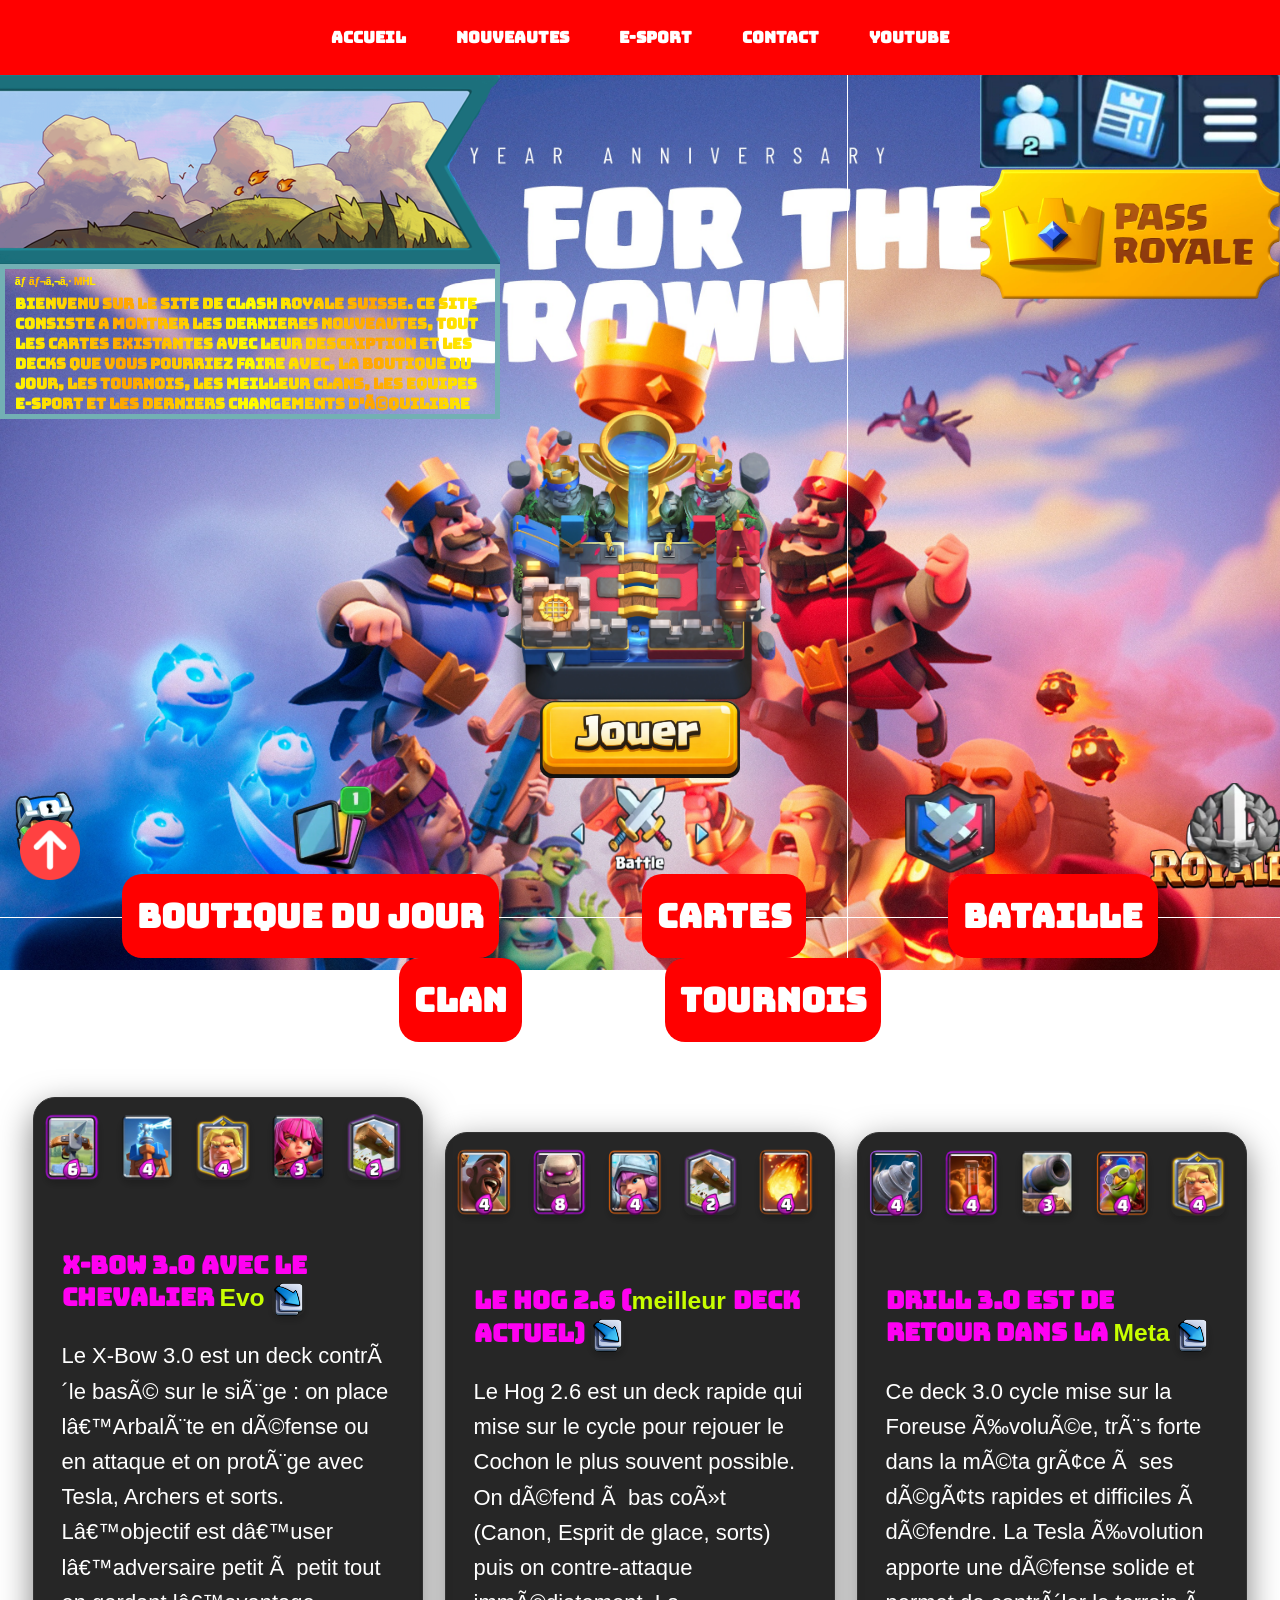
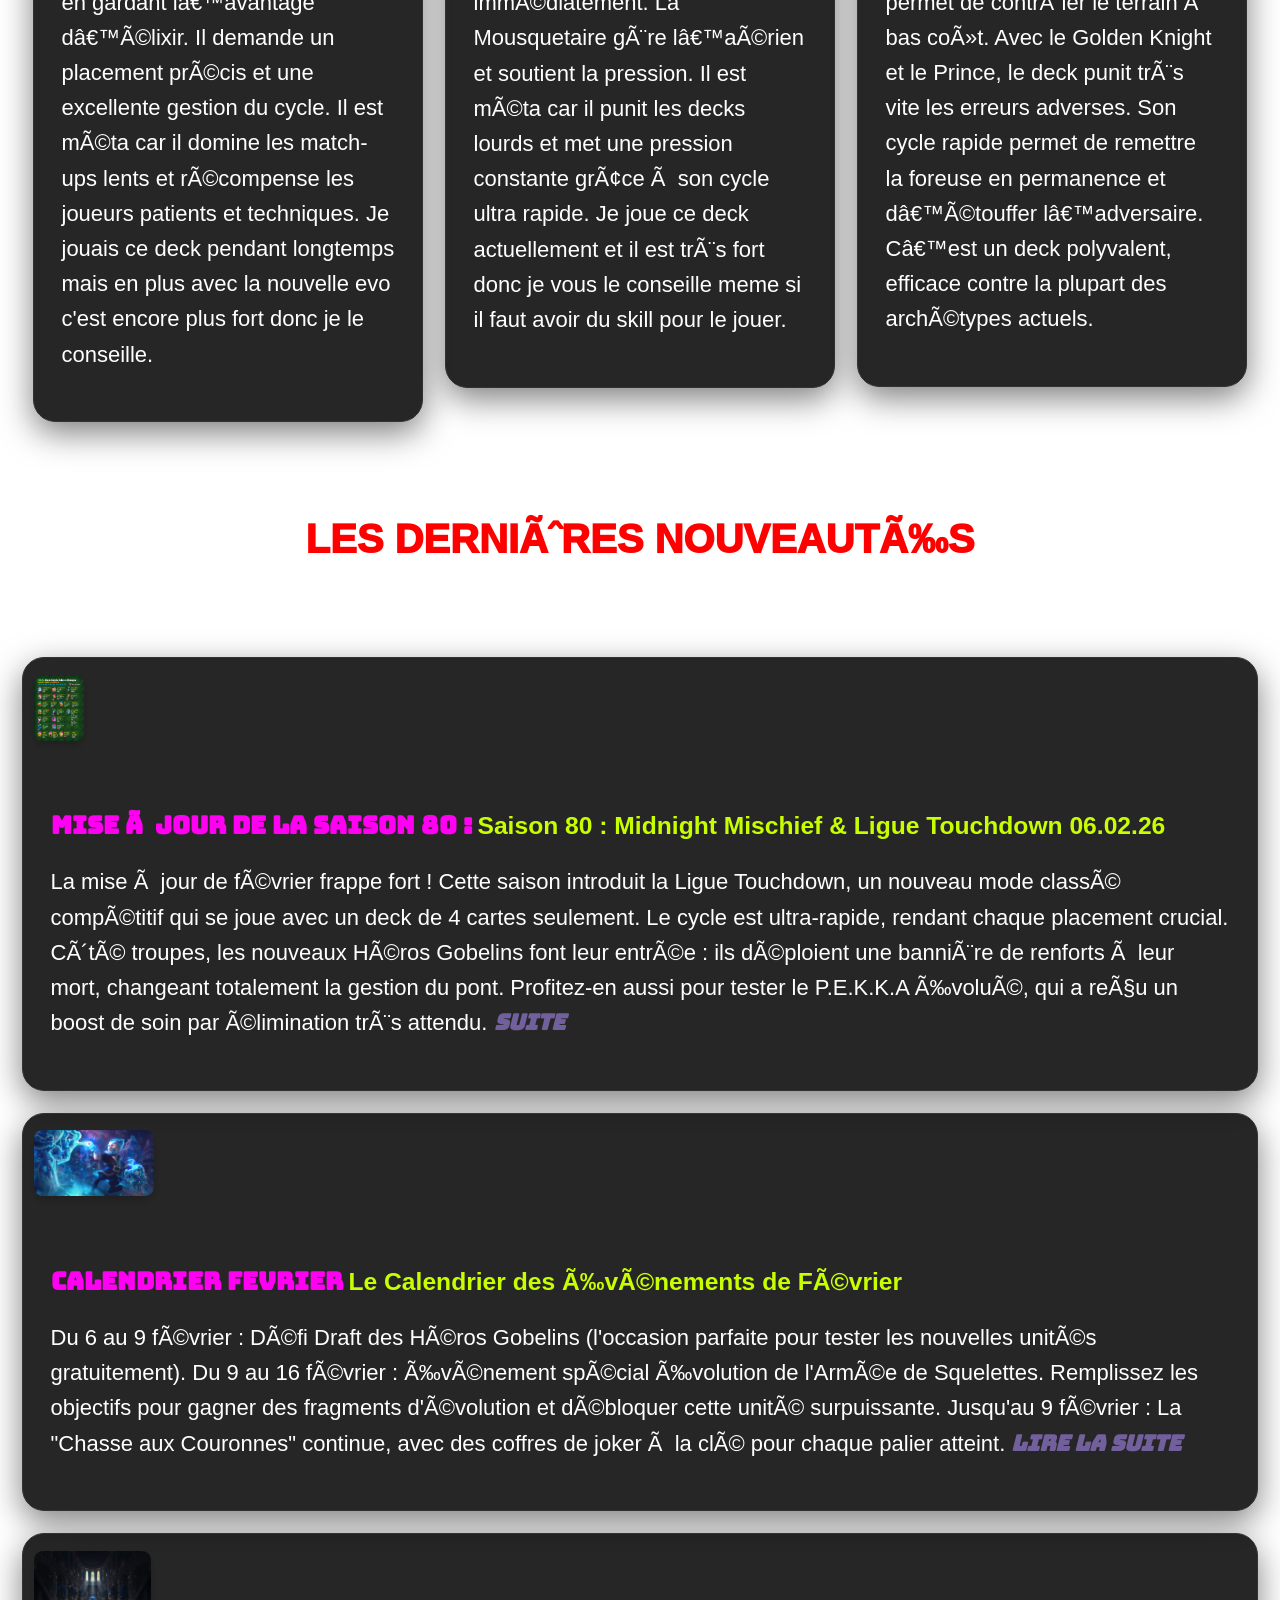
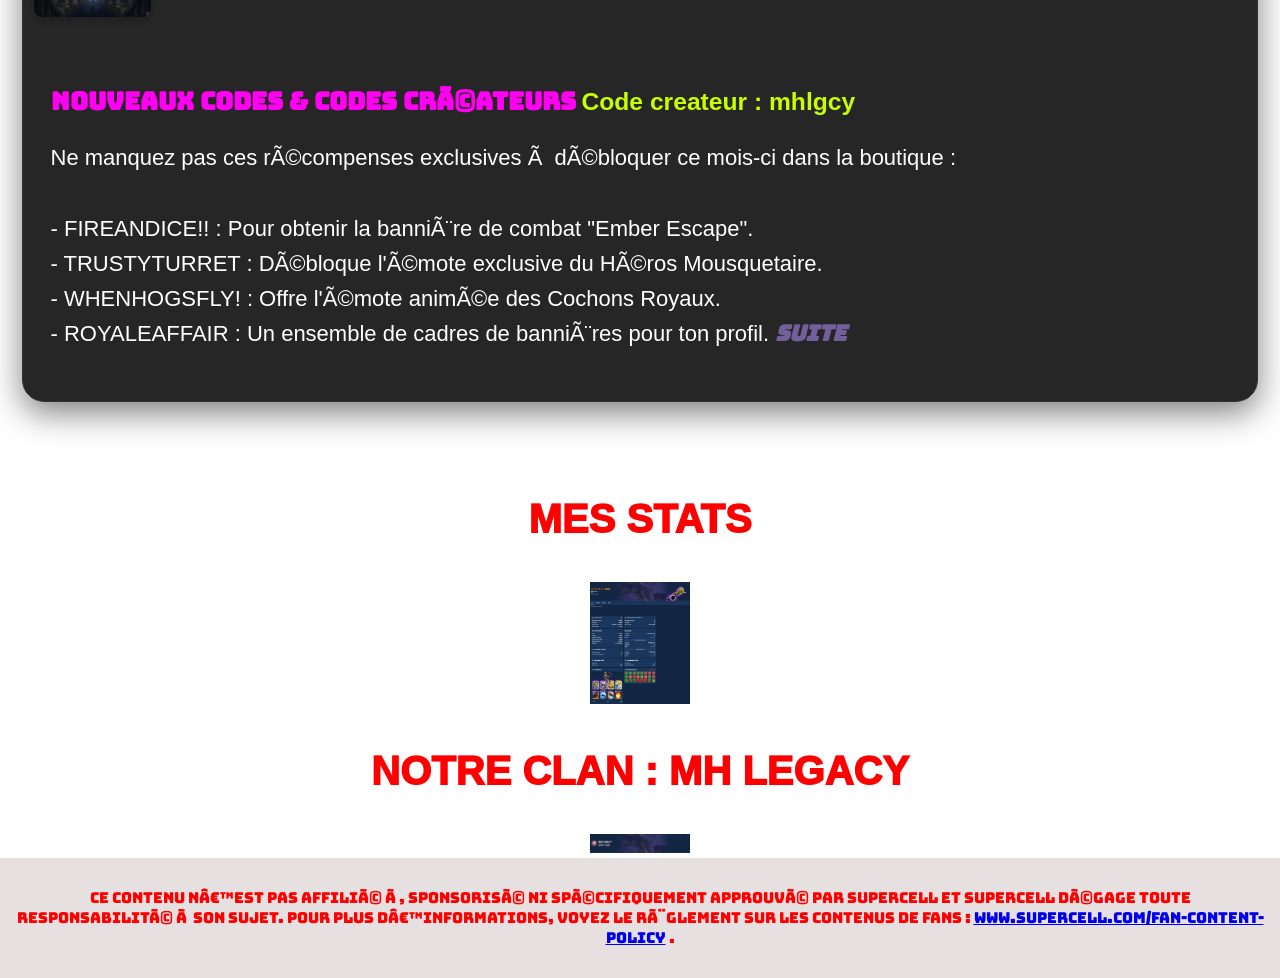
==== commit 387f8f6a: "commit" ====
--- a/index.html
+++ b/index.html
@@ -57,11 +57,13 @@
       </a>
       </div>
     <div class="arene-image">
-    <img src="images/Legendary_Arena_2.webp" alt="arene-image" width="300px" height="300px">
-    </div>
-    <a href="https://play.google.com/pc-store/games/details?id=com.supercell.clashroyale" target="_blank" class="play-link">
-<img src="images/jouer_button.png" class="play-img">
+    <img src="images/Legendary_Arena_2.webp" alt="arene-image">
+    </div>
+    <div class="play-img">
+    <a href="https://case-sim.com/cases/csgo-weapon-case" target="_blank" class="play-link">
+<img src="images/jouer_button.png">
     </a>
+  </div>
 </div>
         </div>
 
@@ -70,23 +72,27 @@
         <img src="images/imagee_back.jpeg" alt="Image de fond" class="arrire-image-pour-site">
     </div>
     <div class="bottom-menu-buttons">
-      <img src="images/shop_icon.webp" alt="shop_button" width="90px" height="100px">
-      <a href="cartes.html">
-      <img src="images/cards-button.png" alt="card_button" width="90px" height="100px">
-      </a>
-      <a href="site_p_webdb.html">
-      <img src="images/battle-button.png" alt="card_button" width="135px" height="80px" style="margin-top: 20px;">
-      </a>
-      <a href="clan_site.html">
-      <img src="images/clan_button.png" alt="card_button" width="90px" height="100px">
-      </a>
-      <img src="images/tournois_button.png" alt="card_button" width="90px" height="100px">
+      <a href="https://store.supercell.com/" target="_blank">
+      <img src="images/shop_icon.webp" alt="shop_button">
+      </a>
+      <a href="cartes.html" target="_blank">
+      <img src="images/cards-button.png" alt="card_button">
+      </a>
+      <a href="index.html">
+      <img src="images/battle-button.png" alt="card_button" style="width: 140px; height: 90px;">
+      </a>
+      <a href="clan_site.html" target="_blank">
+      <img src="images/clan_button.png" alt="card_button">
+      </a>
+      <a href="https://escharts.com/games/clash-royale" target="_blank">
+      <img src="images/tournois_button.png" alt="card_button">
+      </a>
     </div>
   </aside>
 </section>
 
 <!--les 3 meulleurs deck actuel que on peut directement copier sur le jeu-->
-<h6>SAISON 81 : ANNIVERSAIRE 10 ANS, ARCHER MAGIQUE - BARB BAREL HERO, MODE CHAOS, 2 HERO GRATUIT, ANYVERSARY FRAGMENTS</h6>
+
  <div class ="hook">
 
 <button><a href="#">Boutique du jour</a></button>
@@ -258,4 +264,25 @@
     </footer>
     <!--fin du bas de page-->
 </body>
-</html>+</html>
+<!--les regles utilisé
+Règle n°15
+La politique de confidentialité et de respect de la vie privée est disponible depuis toutes les pages.
+Règle n°14
+Les contenus ne détournent pas de caractères pour simuler une mise en forme visuelle.
+Règle n°30
+L'achat d'un produit ou service est possible sans création de compte.
+Règle n°31
+Le détail de chaque article est consultable depuis le panier.
+Règle n°69
+Chaque champ de formulaire est associé dans le code source à une étiquette qui lui est propre.
+Règle n°71
+L'étiquette de chaque champ de formulaire indique si la saisie est obligatoire.
+Règle n°113
+Il existe au moins un moyen de contacter le modérateur des espaces publics.
+Règle n°155
+Il est possible de revenir à la page d'accueil depuis toutes les pages.
+Règle n°154
+La navigation ne provoque pas l'ouverture de popups.
+Règle n°165
+Le focus clavier n'est ni supprimé ni masqué.-->
--- a/style_webdb.css
+++ b/style_webdb.css
@@ -4,7 +4,7 @@
     box-sizing: border-box;
     font-family: "Bungee", sans-serif;
 }
-
+/*partie du haut*/
 .navigation {
     display: flex;
     align-items: center;
@@ -26,18 +26,14 @@
     font-family: "Bungee", sans-serif;
 }
 
-@media (max-width: 768px) {
-  .navigation a {
-    font-size: 10px;
-  }
+@media (max-width: 600px) {
   .nav-links a {
     font-size: 10px;
-  }
-  .navigation {
-    font-size: 10px;
+    gap: 25px;
   }
   .nav-links {
-    font-size: 10px;
+    font-size: 13px;
+    gap: 25px;
   }
 }
 
@@ -331,7 +327,7 @@
         z-index: 1000;
         margin: 10px 0;
     }
-    
+    /*partie nouveautes*/
     .choix-de-saison-button:nth-of-type(1) {
         top: 100px;
     }
@@ -540,7 +536,7 @@
 }
 }
 
-
+/*encore la page d accueil*/
 .left-image-banner {
     position: static;
     top: 10%;
@@ -555,14 +551,10 @@
   cursor: pointer;
   margin-left: 840px;
   width: 300px;
-  height: 100px;
-}
-@media only screen and (max-width: 600px) {
-    .pass-royale-link {
-        width: 400px;
-    }
-}
-@media (max-width: 768px){
+  height: auto;
+}
+
+@media (max-width: 600px){
 .pass-royale-link {
   top: 0px;
   right: 0px;
@@ -571,7 +563,7 @@
   margin-left: 840px;
 }
 .pass-royale-img {
-  width: 140px;
+  width: 100px;
   height: auto;
   transition: transform 0.3s ease;
   margin-top: 0px;
@@ -584,11 +576,6 @@
   transition: transform 0.3s ease;
   margin-top: 0px;
 }
-
-.pass-royale-img:hover {
-  transform: scale(1.1);
-}
-
 .left-banner-text {
   display: flex;
   justify-content: left;
@@ -617,62 +604,93 @@
   z-index: 99;
   cursor: pointer;
 }
+
 .play-img {
     display: flex;
     justify-content: center;
     justify-self: center;
     align-self: center;
-    width: 200px;
+  transition: transform 0.3s ease;
+  
+}
+.play-img img {
+ width: 200px;
   height: auto;
-  transition: transform 0.3s ease;
+  margin-top: -30px;
 }
 .play-img:hover {
   transform: scale(1.1);
 }
+@media (max-width: 600px){ 
+    .play-img {
+    display: flex;
+    justify-content: center;
+    justify-self: center;
+    align-self: center;
+    align-items: center;
+    align-content: center;
+    justify-items: center;
+    margin-top: -10px;
+  transition: transform 0.3s ease;
+}
+.play-img img {
+    width: 100px;
+  height: auto;
+}
+.play-img:hover {
+  transform: scale(1.1);
+}
+}
 .option-right-list {
     display: flex;
     justify-content: right;
 }
 .option-right-list img {
     display: flex;
-    flex-direction: row;
-    gap: 10px;
     justify-content: right;
-    margin-top: -430px;
-    margin-right: 5px;
+    margin-top: -350px;
     width: 100px;
-    height: 100px;
+    height: auto;
+    
 }
 @media (max-width: 600px) {
     .option-right-list img {
-    display: flex;
-    flex-direction: row;
+        justify-content: right;
+    display: flex;
+    margin-top: -260px;
+    width: 50px;
+    height: auto;
+}
+}
+
+.pass-royale-img-right {
+ display: flex;
+    justify-self: right;
     justify-content: right;
-    margin-top: -430px;
-    margin-right: 5px;
-    width: 50px;
-    height: 50px;
-    transform: scale(1.1);
-}
-.option-right-list {
-    display: flex;
+    justify-items: right;
+
+}
+.pass-royale-img-right img {
+    display: flex;
+    margin-top: -250px;
+    width: 300px;
+    height: 130px;
+}
+@media (max-width: 600px) {
+    .pass-royale-img-right {
+ display: flex;
+    justify-self: right;
     justify-content: right;
-    transform: scale(1.1);
-}
-}
-.pass-royale-img-right img {
-    display: flex;
-    margin-top: 5px;
-    width: 300px;
-    height: 100px;
-    justify-self: right;
-}
-@media (max-width: 600px) {
+    justify-items: right;
+}
     .pass-royale-img-right img {
     display: flex;
-    margin-top: 5px;
-    width: 100px;
-    height: 100px;
+    align-self: right;
+    justify-content: right;
+    justify-items: right;
+    width: 90px;
+    height: auto;
+    margin-top: -210px;
     justify-self: right;
 }
 }
@@ -682,14 +700,41 @@
     justify-content: left;
     width: 500px;
     height: auto;
-    margin-top: -39.6px;
+    margin-top: -35px;
+}
+@media (max-width: 600px) {
+    .banner-left {
+    display: flex;
+    gap: 10px;
+    justify-content: left;
+    width: 200px;
+    height: auto;
+    margin-top: -33px;
+}
 }
 .arene-image {
     display: flex;
     flex-direction: row;
     justify-content: center;
-    margin: -150px 0px;
-    margin-top: 70px;
+    margin: 0px 0px;
+    margin-top: -20px;
+}
+.arene-image img {
+width: 300px;
+    height: auto;
+}
+@media (max-width: 600px) {
+    .arene-image {
+    display: flex;
+    flex-direction: row;
+    justify-content: center;
+    margin: 0px 0px;
+    margin-top: -40px;
+}
+.arene-image img {
+    width: 150px;
+    height: auto;
+}
 }
 .banner-text-left {
     display: flex;
@@ -697,24 +742,68 @@
     flex-wrap: wrap;
     font-family: "Bungee", sans-serif;
     font-size: 15px;
-    color: #ffffff;
-    border: #73b0b4 solid 5px;
-    padding: 0 10px;
-    width: 500px;
-    font-weight: bold;
-    margin-top: -5px;
-}
-.banner-text-left h1 {
-    font-size: 40px;
     background-image: linear-gradient(to right, yellow, orange, yellow, orange, yellow);
     font-family:'Lucida Sans', 'Lucida Sans Regular', 'Lucida Grande', 'Lucida Sans Unicode', Geneva, Verdana, sans-serif;
     -webkit-background-clip: text;
     background-clip: text;
     color: transparent;
+    border: #73b0b4 solid 5px;
+    padding: 0 10px;
+    width: 500px;
+    font-weight: bold;
+    margin-top: -5px;
+}
+@media (max-width: 600px) {
+    .banner-text-left {
+    display: flex;
+    justify-content: left;
+    flex-wrap: wrap;
+    font-family: "Bungee", sans-serif;
+    font-size: 9px;
+    background-image: linear-gradient(to right, yellow, orange, yellow, orange, yellow);
+    font-family:'Lucida Sans', 'Lucida Sans Regular', 'Lucida Grande', 'Lucida Sans Unicode', Geneva, Verdana, sans-serif;
+    -webkit-background-clip: text;
+    background-clip: text;
+    color: transparent;
+    border: #73b0b4 solid 5px;
+    width: 200px;
+    font-weight: bold;
+    margin-top: -5px;
+}
+.banner-text-left h1 {
+    font-size: 5px;
+}
+}
+    
+.banner-text-left h1 {
+    font-size: 10px;
+    background-image: linear-gradient(to right, yellow, orange, yellow, orange, yellow);
+    font-family:'Lucida Sans', 'Lucida Sans Regular', 'Lucida Grande', 'Lucida Sans Unicode', Geneva, Verdana, sans-serif;
+    -webkit-background-clip: text;
+    background-clip: text;
+    color: transparent;
 }
 .bottom-menu-buttons {
     display: flex;
     justify-content: space-between;
+}
+.bottom-menu-buttons img {
+    display: flex;
+    justify-content: space-between;
+    width: 90px;
+    height: 90px;
+}
+@media (max-width: 600px) {
+    .bottom-menu-buttons {
+    display: flex;
+    justify-content: space-between;
+}
+.bottom-menu-buttons img {
+    display: flex;
+    justify-content: space-between;
+    width: 55px;
+    height: 40px;
+}
 }
 .deck {
   display: flex;
@@ -724,6 +813,7 @@
     justify-content: center;
     margin: 10px 0px;
 }
+/*partie cartes qui est le site qui est le 2 eme boutton sur les 5 qui sont en bas au milieu de la page d accueil au debut*/
 .empty-card-slot {
     width: 128px;
     height: 170px;
@@ -766,7 +856,7 @@
     color: #aeb3ff;
     font-size: 30px;
     margin-bottom: 10px;
-    font-family: 'Poppins', sans-serif;
+    font-family: "Bungee", sans-serif;
     gap: 20px;
     display: inline-block;
 }
@@ -775,7 +865,7 @@
     font-size: 18px;
     text-align: center;
     font-weight: bold;
-    font-family: 'Poppins', sans-serif;
+    font-family: "Bungee", sans-serif;
 }
 .description-card-box h4 {
     color: #fffafa;
@@ -783,9 +873,10 @@
     margin-top: 20px;
     text-align: center;
     font-weight: bold;
-    font-family: 'Poppins', sans-serif;
-}
-h6 {
+    font-family: "Bungee", sans-serif;
+}
+/*partie description perso en bas du contact*/
+.texte-presentation {
     display: flex;
     font-size: 50px;
     font-family: "Bungee", sans-serif;
@@ -826,6 +917,7 @@
     width: 400px;
     height: auto;
     }
+    /*partie e-sports*/
 }
 .teams-box {
     display: flex;
